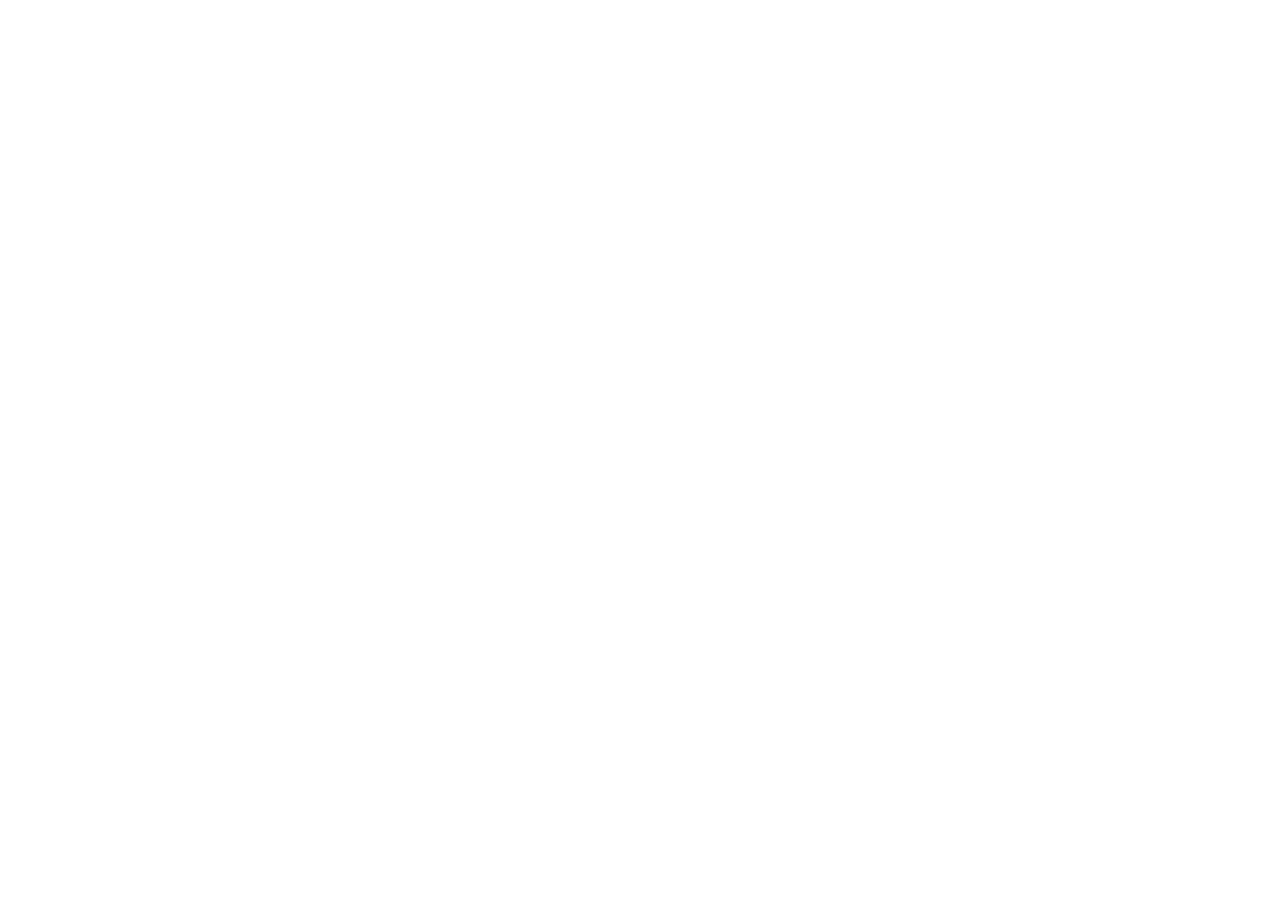
==== index.html @ b4b34c53 "Sketch Website V1.0" ====
<!DOCTYPE html PUBLIC "-//W3C//DTD XHTML 1.0 Transitional//EN" "http://www.w3.org/TR/xhtml1/DTD/xhtml1-transitional.dtd">
<html xmlns="http://www.w3.org/1999/xhtml">
<head>
<meta http-equiv="Content-Type" content="text/html; charset=utf-8" />
<title>Untitled Document</title>
</head>

<body>
</body>
</html>
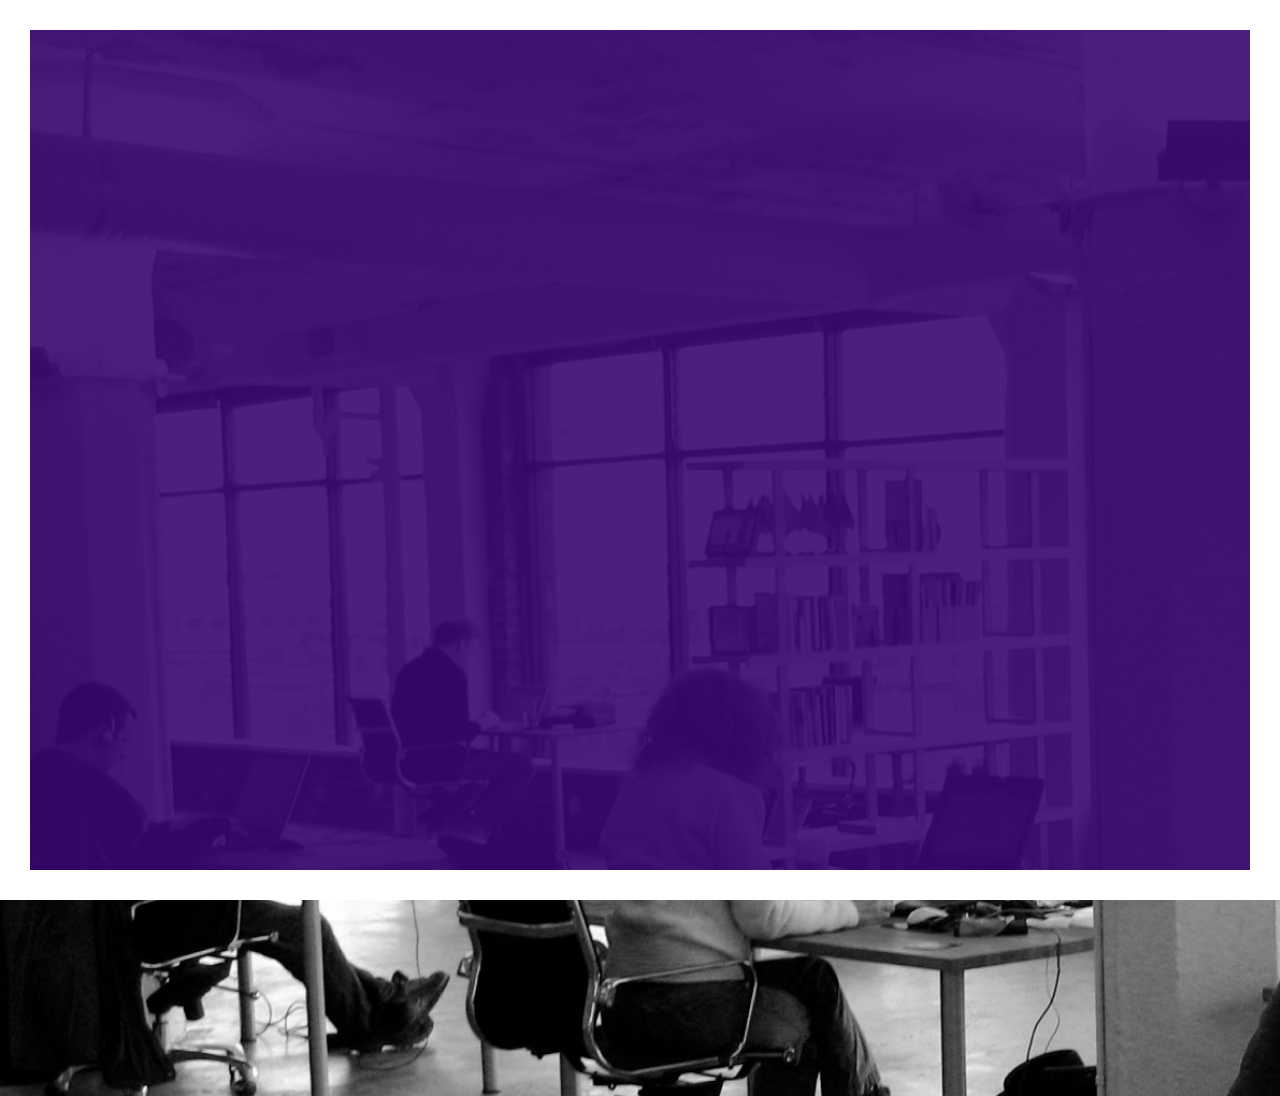
==== commit 918afe8e: "Sketch Website V1.1" ====
--- a/index.html
+++ b/index.html
@@ -3,8 +3,20 @@
 <head>
 <meta http-equiv="Content-Type" content="text/html; charset=utf-8" />
 <title>Untitled Document</title>
+<link href="style.css" rel="stylesheet" type="text/css" />
 </head>
 
 <body>
+	<div class="container">
+		<div class="border">
+        	<div class="bt-overlay"></div>
+        </div>
+	</div>
+    
+    <div class="video">
+        <video id="top-videos" width="1920" height="1080" preload="none" autoplay="true" loop="true">
+          <source type="video/mp4" src="http://760fab52b62bda908b8e-72a4d129c1c47c03568d5975f144faa1.r37.cf3.rackcdn.com/1605259.mp4">
+        </video>
+      </div>
 </body>
 </html>
--- a/style.css
+++ b/style.css
@@ -0,0 +1,28 @@
+@charset "utf-8";
+/* CSS Document */
+body {
+	background: url(images/bg.jpg) no-repeat;
+	background-size:cover;
+}
+
+.border {
+	height: 100%;
+	border-width: 30px 30px 30px 30px;
+	position: fixed;
+	top: 0;
+	left: 0;
+	width: 100%;
+	border-style: solid;
+	border-color: #fff;
+	-webkit-backface-visibility: hidden;
+	box-sizing: border-box;
+	background: rgba(56,7,112,0.9);
+}
+
+.bt-menu-open .bt-overlay {
+	height: 100%;
+}
+.bt-overlay {
+	position: absolute;
+	width: 100%;
+}
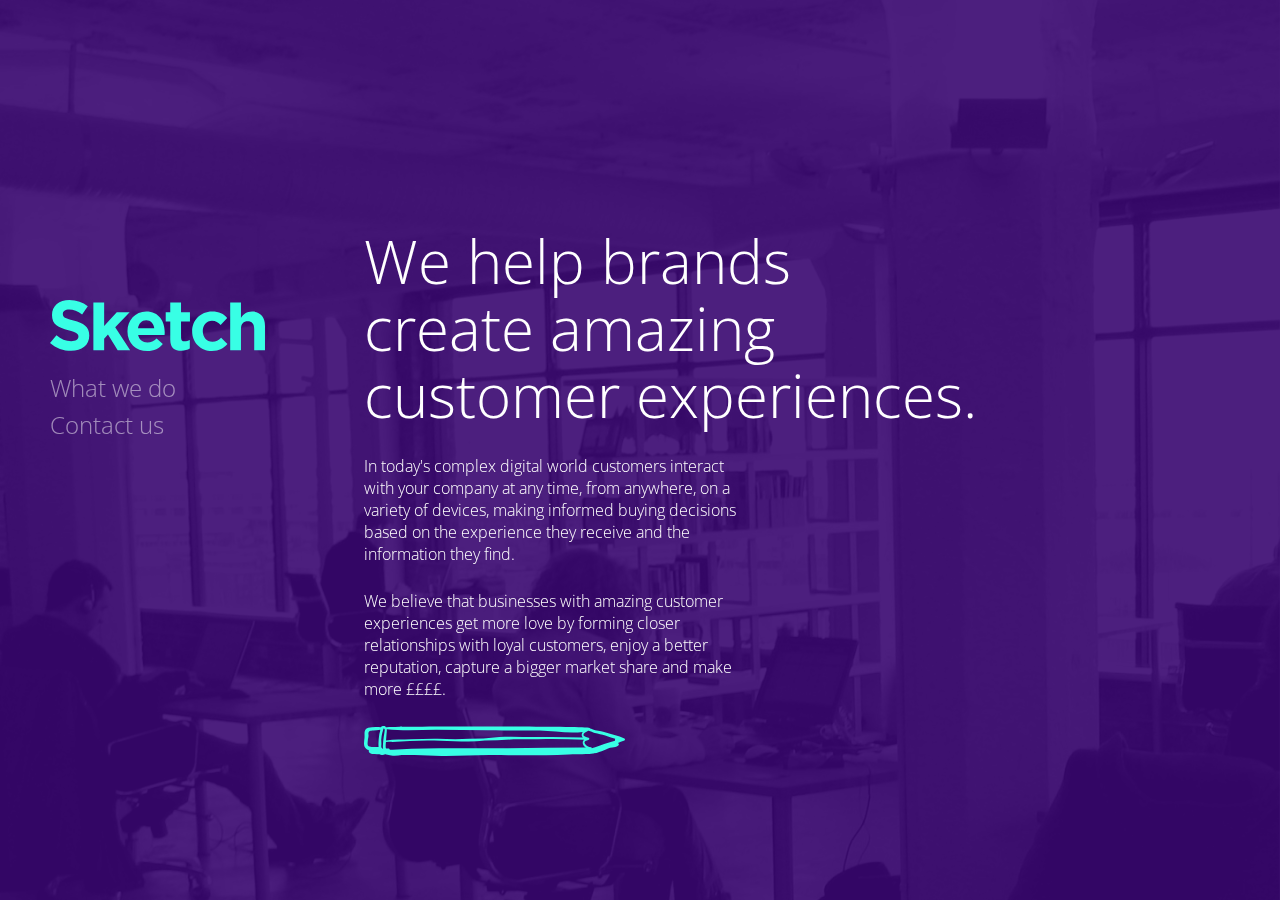
==== commit 77d778ab: "Sketch Website V1.2" ====
--- a/index.html
+++ b/index.html
@@ -1,22 +1,81 @@
-<!DOCTYPE html PUBLIC "-//W3C//DTD XHTML 1.0 Transitional//EN" "http://www.w3.org/TR/xhtml1/DTD/xhtml1-transitional.dtd">
-<html xmlns="http://www.w3.org/1999/xhtml">
+<!DOCTYPE html>
 <head>
 <meta http-equiv="Content-Type" content="text/html; charset=utf-8" />
 <title>Untitled Document</title>
 <link href="style.css" rel="stylesheet" type="text/css" />
+<script src="http://ajax.googleapis.com/ajax/libs/jquery/1.10.2/jquery.min.js"></script>
+<link href='http://fonts.googleapis.com/css?family=Open+Sans:400,600,300' rel='stylesheet' type='text/css'>
 </head>
 
 <body>
-	<div class="container">
-		<div class="border">
-        	<div class="bt-overlay"></div>
+
+<div id="wrapper">
+    
+<div class="container" id="slide_1">
+    <div class="column_1">
+    	<div class="column_2">
+            <header>
+                <img src="images/sketch-logo.svg" />
+            </header>
+            <nav>
+                <ul>
+                    <li><a id="nav_1" href="#">What we do</a></li>
+                    <li><a id="nav_2" href="#">Contact us</a></li>
+                </ul>
+            </nav>
         </div>
-	</div>
-    
-    <div class="video">
-        <video id="top-videos" width="1920" height="1080" preload="none" autoplay="true" loop="true">
-          <source type="video/mp4" src="http://760fab52b62bda908b8e-72a4d129c1c47c03568d5975f144faa1.r37.cf3.rackcdn.com/1605259.mp4">
-        </video>
-      </div>
+    	<div class="column_3" id="home">
+            <header>
+                <h1>We help brands <br/>create amazing customer experiences.</h1> 
+            </header>
+			<p>
+            In today's complex digital world customers interact with your company at any time, from anywhere, on a variety of devices, making informed buying decisions based on the experience they receive and the information they find. 
+            </p>
+            <p>
+            We believe that businesses with amazing customer experiences get more love by forming closer relationships with loyal customers, enjoy a better reputation, capture a bigger market share and make more ££££.
+            </p>
+            <img src="images/pencil-icon.svg" />
+        </div>
+     
+     
+<div class="column_3" id="contact">
+            <header>
+                <h1>Get in touch</h1> 
+            </header>
+			<p>
+            In today's complex digital world customers interact with your company at any time, from anywhere, on a variety of devices, making informed buying decisions based on the experience they receive and the information they find. 
+            </p>
+            <p>
+            We believe that businesses with amazing customer experiences get more love by forming closer relationships with loyal customers, enjoy a better reputation, capture a bigger market share and make more ££££.
+            </p>
+            <img src="images/pencil-icon.svg" />
+        </div>   
+    </div>
+</div>
+    <div id="overlay">
+        <div class="purple"></div>
+        <div class="orange"></div>
+    </div>
+
+<video autoplay="true" loop="true" id="bgvid">
+    <source id="webm" src="videos/oceans.webmsd.webm" type="video/webm">
+    <source id="mp4" src="videos/oceans.mp4" type="video/mp4">
+</video>
+
+</div>
+
+
+
+<script type="text/javascript">
+	myVid=document.getElementById("bgvid");
+	myVid.muted=true;
+	
+	$('#nav_1').click(function(){
+		$('#overlay .purple').css({top: "-100%"});
+		$('#overlay .orange').css({top: 0});
+		$('#home').css({"display":"none"});
+		$('#contact').css({"display":"block"});
+	});
+</script>
 </body>
 </html>
--- a/style.css
+++ b/style.css
@@ -1,28 +1,187 @@
 @charset "utf-8";
 /* CSS Document */
+
+html, body {
+	height:100%;
+	padding:0;
+	margin:0;
+}
+
 body {
-	background: url(images/bg.jpg) no-repeat;
-	background-size:cover;
+	/*background: url(images/bg.jpg) no-repeat;
+	background-size:cover;*/
+	font-family: 'open sans', Helvetica, Arial, sans-serif;
+	font-weight: 400;
+
+}
+
+a {
+	text-decoration:none;
+}
+a,
+a:active,
+a:visited,
+a:focus {
+	color: #fff;
 }
 
 .border {
 	height: 100%;
-	border-width: 30px 30px 30px 30px;
 	position: fixed;
 	top: 0;
 	left: 0;
 	width: 100%;
 	border-style: solid;
 	border-color: #fff;
-	-webkit-backface-visibility: hidden;
 	box-sizing: border-box;
-	background: rgba(56,7,112,0.9);
+	-webkit-box-sizing: border-box;
+	-moz-box-sizing: border-box;	/*background: rgba(56,7,112,0.9);*/
+	background:none;
+	z-index: 100;
 }
 
-.bt-menu-open .bt-overlay {
-	height: 100%;
+
+
+video {
+	position: fixed;
+	right: 0;
+	bottom: 0;
+	min-width: 100%;
+	min-height: 100%;
+	width: auto;
+	height: auto;
+	z-index: -100;
+	background: url(images/bg.jpg) no-repeat;
+	background-size: cover;
 }
-.bt-overlay {
-	position: absolute;
-	width: 100%;
+#overlay {
+	position:relative;
+	top:0;
+	left:0;
+	width:100%;
+	height:100%;
 }
+#slide_1, #slide_2 {
+	position:absolute;
+	top:0;
+	left:0;
+}
+
+#slide_2 {
+	top:100%;
+	z-index:100;
+}
+
+#overlay .purple {
+	background: rgba(56,7,112,0.9);
+	position:absolute;
+	top:0;
+	left:0;
+	width:100%;
+	height:100%;
+-webkit-transition: all 800ms cubic-bezier(0.190, 1.000, 0.220, 1.000); 
+   -moz-transition: all 800ms cubic-bezier(0.190, 1.000, 0.220, 1.000); 
+     -o-transition: all 800ms cubic-bezier(0.190, 1.000, 0.220, 1.000); 
+        transition: all 800ms cubic-bezier(0.190, 1.000, 0.220, 1.000); /* easeOutExpo */
+
+}
+
+
+#overlay .orange {
+	background: rgba(215,84,4,0.9);
+	position:absolute;
+	top:100%;
+	left:0;
+	width:100%;
+	height:100%;
+-webkit-transition: all 800ms cubic-bezier(0.190, 1.000, 0.220, 1.000); 
+   -moz-transition: all 800ms cubic-bezier(0.190, 1.000, 0.220, 1.000); 
+     -o-transition: all 800ms cubic-bezier(0.190, 1.000, 0.220, 1.000); 
+        transition: all 800ms cubic-bezier(0.190, 1.000, 0.220, 1.000); /* easeOutExpo */
+
+}
+
+.container {
+	height:100%;
+	width:100%;
+	/*
+	border-width: 30px 30px 30px 30px;
+	border-style: solid;
+	border-color: #fff;
+	*/
+	box-sizing: border-box;
+-webkit-box-sizing: border-box;
+-moz-box-sizing: border-box;	
+position:relative;
+	
+-webkit-transition: all 800ms cubic-bezier(0.190, 1.000, 0.220, 1.000); 
+   -moz-transition: all 800ms cubic-bezier(0.190, 1.000, 0.220, 1.000); 
+     -o-transition: all 800ms cubic-bezier(0.190, 1.000, 0.220, 1.000); 
+        transition: all 800ms cubic-bezier(0.190, 1.000, 0.220, 1.000); /* easeOutExpo */
+}
+
+.column_1 {
+	position:relative;
+	z-index:100;
+	width: 1024px;
+}
+
+.column_2 {
+	width:265px;
+	float:left;
+	padding-left:50px;
+	box-sizing:border-box;
+	margin-top:300px;
+}
+
+.column_3 {
+	width:660px;
+	float:right;
+		margin-top:228px;
+	box-sizing:border-box;
+
+}
+
+
+.column_3 p {
+	font-weight: 300;
+	width:390px;
+	color: #fff;
+	margin: 1.6em 0;
+}
+
+h1 {
+	font-size: 60px;
+	line-height: 67px;
+	color: #fff;
+	margin:0;
+	font-weight: 300;
+}
+
+.column_2 img {
+	width:215px;
+}
+
+
+nav ul {
+	list-style: none;
+	padding:0;
+	font-size:24px;
+	font-weight: 300;
+	opacity: 0.5;
+	margin:0.6em 0 0 0;
+}
+
+nav ul li {
+	margin: 0.2em 0;
+}
+
+#wrapper {
+	width:100%;
+	height:100%;
+	overflow:hidden;
+}
+
+#contact {
+	display:none;
+}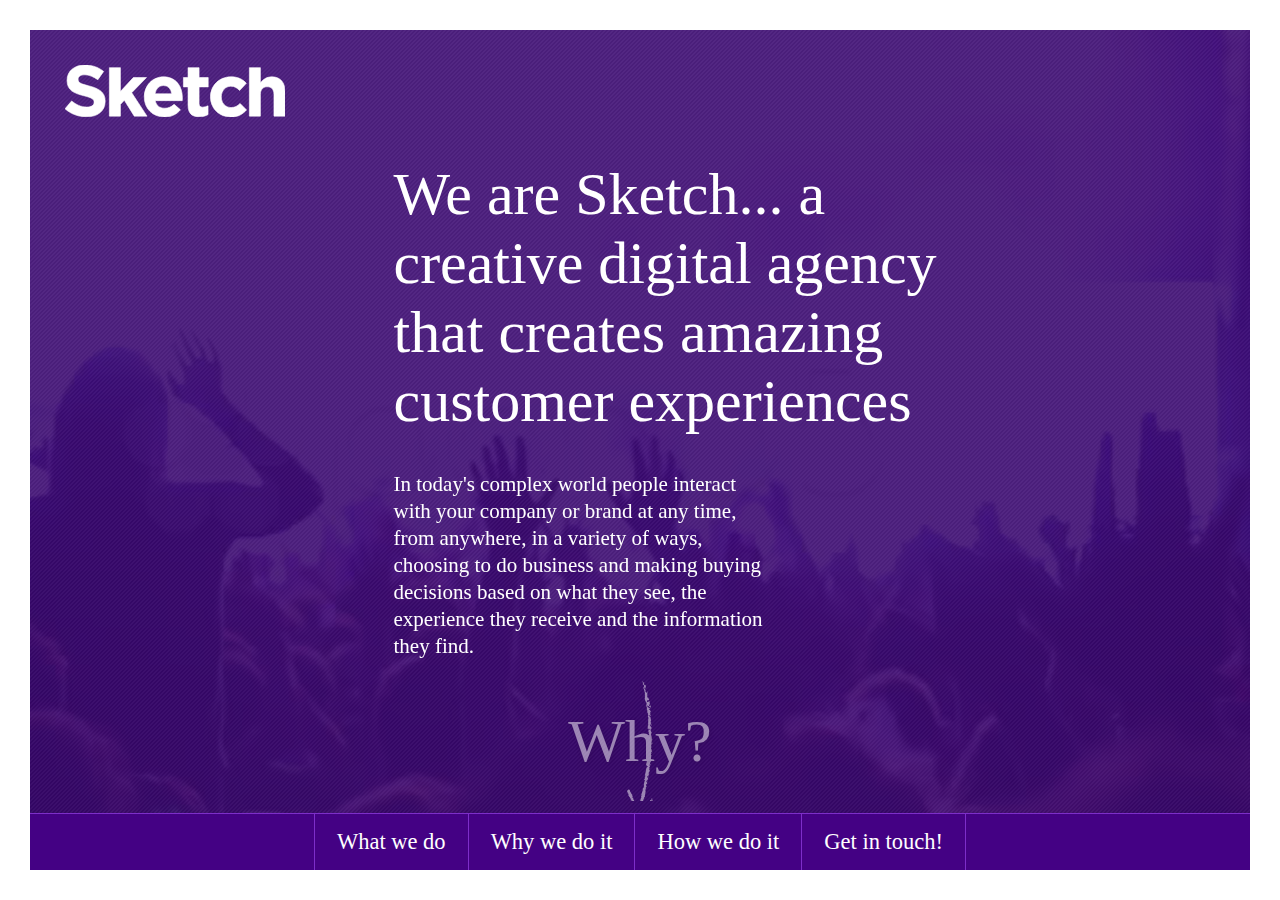
==== commit 4a301c2c: "Sketch Website V1.3" ====
--- a/index.html
+++ b/index.html
@@ -1,81 +1,62 @@
 <!DOCTYPE html>
+<html>
 <head>
-<meta http-equiv="Content-Type" content="text/html; charset=utf-8" />
-<title>Untitled Document</title>
-<link href="style.css" rel="stylesheet" type="text/css" />
-<script src="http://ajax.googleapis.com/ajax/libs/jquery/1.10.2/jquery.min.js"></script>
-<link href='http://fonts.googleapis.com/css?family=Open+Sans:400,600,300' rel='stylesheet' type='text/css'>
+  <title>Sketch</title>
+  <meta name="viewport" content="initial-scale=1.0, width=device-width, minimum-scale=1.0, maximum-scale=2.0">
+
+  <link href='http://fonts.googleapis.com/css?family=Source+Sans+Pro:400,700,400italic,700italic|PT+Serif:400,700,400italic,700italic' rel='stylesheet' type='text/css'>
+  <link href='css/styles.css' rel='stylesheet' type='text/css'>
+  <script type="text/javascript" src="http://fast.fonts.net/jsapi/efa2f888-2591-45e8-8e5b-c14ae2a02d82.js"></script>
+  <script type="text/javascript" src='js/lib/jquery.js'></script>
+
 </head>
-
 <body>
-
 <div id="wrapper">
-    
-<div class="container" id="slide_1">
-    <div class="column_1">
-    	<div class="column_2">
-            <header>
-                <img src="images/sketch-logo.svg" />
-            </header>
-            <nav>
-                <ul>
-                    <li><a id="nav_1" href="#">What we do</a></li>
-                    <li><a id="nav_2" href="#">Contact us</a></li>
-                </ul>
-            </nav>
-        </div>
-    	<div class="column_3" id="home">
-            <header>
-                <h1>We help brands <br/>create amazing customer experiences.</h1> 
-            </header>
-			<p>
-            In today's complex digital world customers interact with your company at any time, from anywhere, on a variety of devices, making informed buying decisions based on the experience they receive and the information they find. 
-            </p>
-            <p>
-            We believe that businesses with amazing customer experiences get more love by forming closer relationships with loyal customers, enjoy a better reputation, capture a bigger market share and make more ££££.
-            </p>
-            <img src="images/pencil-icon.svg" />
-        </div>
-     
-     
-<div class="column_3" id="contact">
-            <header>
-                <h1>Get in touch</h1> 
-            </header>
-			<p>
-            In today's complex digital world customers interact with your company at any time, from anywhere, on a variety of devices, making informed buying decisions based on the experience they receive and the information they find. 
-            </p>
-            <p>
-            We believe that businesses with amazing customer experiences get more love by forming closer relationships with loyal customers, enjoy a better reputation, capture a bigger market share and make more ££££.
-            </p>
-            <img src="images/pencil-icon.svg" />
-        </div>   
-    </div>
-</div>
-    <div id="overlay">
-        <div class="purple"></div>
-        <div class="orange"></div>
-    </div>
-
-<video autoplay="true" loop="true" id="bgvid">
-    <source id="webm" src="videos/oceans.webmsd.webm" type="video/webm">
-    <source id="mp4" src="videos/oceans.mp4" type="video/mp4">
-</video>
-
-</div>
+  <!-- Page. --> 
+  <div id="logo">
+  	<img src="images/sketch-logo-white.svg" width="220" />
+  </div>
+ 
+  <nav id="menu-outer">
+  <div class="table">
+    <ul id="horizontal-list">
+      <li class="first"><a href="#1">What we do</a></li>
+      <li><a href="#2">Why we do it</a></li>
+      <li><a href="#3">How we do it</a></li>
+      <li class="last"><a href="#4">Get in touch!</a></li>
+    </ul>
+  </div>
+</nav>
 
 
+  <article class='page hidden'>
+    <div class='big-image vidStart'>
+        <div class='inner'>
+          <div class='fader'>
+            <div class='text'>
+              <h1 class='question'></h1>
+              <h2 class='description'></h2>
+            </div>
+          </div>
+        </div>
+    </div>
+    
+    <div class='content'>
+      <h1 class='title'></h1>
+      <div class='text clearfix'></div>
+    </div>
+    
+  </article>
+  
+  <div id="overlay">
+    <video autoplay loop id="bgvid">
+        <source id="webm" src="videos/vid_1.webm" type="video/webm">
+        <source id="mp4" src="videos/vid_1.mp4" type="video/mp4">
+    </video>
+  </div>
+  
+</div>
+  <script type="text/javascript" src='js/app.js'></script>
 
-<script type="text/javascript">
-	myVid=document.getElementById("bgvid");
-	myVid.muted=true;
-	
-	$('#nav_1').click(function(){
-		$('#overlay .purple').css({top: "-100%"});
-		$('#overlay .orange').css({top: 0});
-		$('#home').css({"display":"none"});
-		$('#contact').css({"display":"block"});
-	});
-</script>
 </body>
-</html>
+</html>--- a/css/styles.css
+++ b/css/styles.css
@@ -0,0 +1,539 @@
+/* line 2, ../scss/_extensions.scss */
+html, body {
+	height:100%;
+}
+
+
+.container, body article.page .content {
+  max-width: 600px;
+  margin: 0 auto;
+}
+
+/* line 7, ../scss/_extensions.scss */
+.stretchy-bg, body article.page .big-image {
+  background-position: center center;
+  background-repeat: none;
+  -webkit-background-size: cover;
+  -moz-background-size: cover;
+  -o-background-size: cover;
+  background-size: cover;
+}
+
+/* line 13, ../scss/_extensions.scss */
+.big-image, body article.page .big-image {
+  height: 300px;
+}
+@media only screen and (min-width: 500px) {
+  /* line 13, ../scss/_extensions.scss */
+  .big-image, body article.page .big-image {
+    height: 120px;
+  }
+}
+
+/* line 61, ../../../../../../../../../Applications/LiveReload.app/Contents/Resources/SASS.lrplugin/lib/compass/frameworks/compass/stylesheets/compass/typography/_vertical_rhythm.scss */
+* html {
+  font-size: 125%;
+}
+
+/* line 64, ../../../../../../../../../Applications/LiveReload.app/Contents/Resources/SASS.lrplugin/lib/compass/frameworks/compass/stylesheets/compass/typography/_vertical_rhythm.scss */
+html {
+  font-size: 20px;
+  line-height: 0.3em;
+}
+
+/* line 4, ../scss/_mixins.scss */
+::-webkit-scrollbar {
+  width: 3px;
+  height: 3px;
+}
+
+/* line 9, ../scss/_mixins.scss */
+::-webkit-scrollbar-thumb {
+  background: #666666;
+}
+
+/* line 13, ../scss/_mixins.scss */
+::-webkit-scrollbar-track {
+  background: rgba(255, 255, 255, 0.1);
+}
+
+/* line 18, ../scss/_mixins.scss */
+body {
+  scrollbar-face-color: #666666;
+  scrollbar-track-color: rgba(255, 255, 255, 0.1);
+}
+
+/* line 11, ../scss/styles.scss */
+body {
+	font-family:'HelveticaNeueW01-Thin';
+  color: #fff;
+  padding: 20px;
+  padding: 30px;
+  margin: 0;
+  -webkit-backface-visibility: hidden;
+  -webkit-font-smoothing: antialiased;
+  text-rendering: optimizeLegibility;
+  line-height: 1.8em;
+  /* Responsive typography, yay! */
+  font-size: 80%;
+  /* Page-wrap styles.  */
+  	box-sizing:border-box;
+
+}
+@media only screen and (min-width: 500px) {
+  /* line 11, ../scss/styles.scss */
+  body {
+    font-size: 100%;
+  }
+}
+/* line 27, ../scss/styles.scss */
+body h1 {
+	font-family:'HelveticaNeueW01-Thin';
+	font-weight: normal;
+	font-size: 60px;
+	/*font-family:'HelveticaNeueW01-55Roma';*/
+}
+/* line 31, ../scss/styles.scss */
+body h1, body h2, body h3, body h4, body h5, body h6 {
+  color: #fff;
+}
+/* line 36, ../scss/styles.scss */
+body article.page {
+  -webkit-transform-origin: bottom center;
+  /* Class applied when when page fades away. */
+  /* The large image that accompanies every post. */
+  /* The content. */
+}
+/* line 39, ../scss/styles.scss */
+body article.page.hidden {
+  display: none;
+}
+/* line 42, ../scss/styles.scss */
+body article.page .big-image, body article.page .big-image {
+  cursor: pointer;
+    	background: url(../images/arrow-1.svg) no-repeat center top;
+		opacity:0.5;
+		-webkit-transition: opacity 800ms cubic-bezier(0.190, 1.000, 0.220, 1.000); 
+    -moz-transition: opacity 800ms cubic-bezier(0.190, 1.000, 0.220, 1.000); 
+	-o-transition: opacity 800ms cubic-bezier(0.190, 1.000, 0.220, 1.000); 
+	transition: opacity 800ms cubic-bezier(0.190, 1.000, 0.220, 1.000); 
+
+}
+
+body article.page.next .big-image:hover {
+	opacity:1;
+}
+
+body article.page.current .big-image,
+body article.page.fade-up-out .big-image {
+	opacity:0;
+	padding-top:0;
+}
+
+body article.page.fade-up-out 
+/* line 43, ../scss/styles.scss */
+body article.page.next .big-image .inner, body article.page.next .big-image .inner {
+  opacity: 1;
+}
+/* line 47, ../scss/styles.scss */
+body article.page.content-hidden .content {
+  /*display: none;*/
+  opacity:0;
+		-webkit-transition: all 800ms cubic-bezier(0.190, 1.000, 0.220, 1.000); 
+    -moz-transition: all 800ms cubic-bezier(0.190, 1.000, 0.220, 1.000); 
+	-o-transition: all 800ms cubic-bezier(0.190, 1.000, 0.220, 1.000); 
+	transition: all 800ms cubic-bezier(0.190, 1.000, 0.220, 1.000); /* easeOutExpo */
+   transition-delay: 0.2s;
+-webkit-transition-delay: 0.2s; /* Safari */
+}
+
+body article .content {
+	opacity: 1;
+		-webkit-transition: all 800ms cubic-bezier(0.190, 1.000, 0.220, 1.000); 
+    -moz-transition: all 800ms cubic-bezier(0.190, 1.000, 0.220, 1.000); 
+	-o-transition: all 800ms cubic-bezier(0.190, 1.000, 0.220, 1.000); 
+	transition: all 800ms cubic-bezier(0.190, 1.000, 0.220, 1.000); /* easeOutExpo */
+   transition-delay: 0.2s;
+-webkit-transition-delay: 0.2s; /* Safari */
+}
+
+/* line 51, ../scss/styles.scss */
+body article.page.fade-up-out {
+  opacity: 1;
+  /*
+  -webkit-transform: translate3d(0, -100%, 0);
+  -moz-transform:  translate3d(0, -100%, 0);
+  -ms-transform:  translate3d(0, -100%, 0);
+  -o-transform:  translate3d(0, -100%, 0);
+  transform:  translate3d(0, -100%, 0);
+  */
+ 	-webkit-transform-origin: 50% 100%;
+	-webkit-animation: rotateFoldTop .7s both ease;
+	-moz-transform-origin: 50% 100%;
+	-moz-animation: rotateFoldTop .7s both ease;
+	transform-origin: 50% 100%;
+	animation: rotateFoldTop .7s both ease;
+
+  -webkit-transition: all 750ms cubic-bezier(0.165, 0.84, 0.44, 1);
+  -moz-transition: all 750ms cubic-bezier(0.165, 0.84, 0.44, 1);
+  -o-transition: all 750ms cubic-bezier(0.165, 0.84, 0.44, 1);
+  transition: all 750ms cubic-bezier(0.165, 0.84, 0.44, 1);
+
+}
+/* line 57, ../scss/styles.scss */
+body article.page.easing-upward {
+  -webkit-transition: all 750ms cubic-bezier(0.165, 0.84, 0.44, 1);
+  -moz-transition: all 750ms cubic-bezier(0.165, 0.84, 0.44, 1);
+  -o-transition: all 750ms cubic-bezier(0.165, 0.84, 0.44, 1);
+  transition: all 750ms cubic-bezier(0.165, 0.84, 0.44, 1);
+   transition-delay: 0.2s;
+-webkit-transition-delay: 0.2s; /* Safari */
+}
+/* line 62, ../scss/styles.scss */
+body article.page .big-image, body article.page .big-image {
+  font-size: 80%;
+}
+@media only screen and (min-width: 500px) {
+  /* line 62, ../scss/styles.scss */
+  body article.page .big-image, body article.page .big-image {
+    font-size: 100%;
+  }
+}
+/* line 69, ../scss/styles.scss */
+body article.page .big-image .inner, body article.page .big-image .inner {
+  position: relative;
+  width: 100%;
+  height: 100%;
+  text-align: center;
+  opacity: 0;
+  text-shadow: 1px 1px 5px rgba(0, 0, 0, 0.2);
+  -webkit-transition: all 0.8s ease;
+  -moz-transition: all 0.8s ease;
+  -o-transition: all 0.8s ease;
+  transition: all 0.8s ease;
+    transition-delay: 1.2s;
+-webkit-transition-delay: 1.2s; /* Safari */
+
+}
+/* line 78, ../scss/styles.scss */
+body article.page .big-image .inner .fader, body article.page .big-image .inner .fader {
+  width: 100%;
+  height: 100%;
+  /*background: rgba(0, 0, 0, 0.3);*/
+}
+/* line 83, ../scss/styles.scss */
+body article.page .big-image .inner .fader .text {
+  position: absolute;
+  top: 50%;
+  left: 50%;
+  width: 80%;
+  -webkit-transform: translateX(-50%) translateY(-50%);
+  -moz-transform: translateX(-50%) translateY(-50%);
+  -ms-transform: translateX(-50%) translateY(-50%);
+  -o-transform: translateX(-50%) translateY(-50%);
+  transform: translateX(-50%) translateY(-50%);
+
+}
+/* line 89, ../scss/styles.scss */
+body article.page .big-image .inner .fader .text a, body article.page .big-image .inner .fader .text h1, body article.page .big-image .inner .fader .text h2 {
+  color: white;
+}
+/* line 91, ../scss/styles.scss */
+body article.page .big-image .inner .fader .text a {
+  color: white;
+  border-bottom: 1px solid white;
+  text-decoration: none;
+  font-style: italic;
+  font-size: 0.8em;
+  line-height: 1.5em;
+}
+/* line 99, ../scss/styles.scss */
+body article.page .big-image .inner .fader .text h1 {
+  margin: 0;
+  margin-top: 0.1em;
+  padding-top: 0em;
+  padding-bottom: 0em;
+  margin-bottom: 0em;
+  font-size: 3em;
+  line-height: 1.1em;
+}
+/*
+body article.content-hidden .big-image .inner .fader .text h1 {
+	opacity: 0.5;
+		-webkit-transition: all 800ms cubic-bezier(0.190, 1.000, 0.220, 1.000); 
+    -moz-transition: all 800ms cubic-bezier(0.190, 1.000, 0.220, 1.000); 
+	-o-transition: all 800ms cubic-bezier(0.190, 1.000, 0.220, 1.000); 
+	transition: all 800ms cubic-bezier(0.190, 1.000, 0.220, 1.000); 
+
+}
+
+body article.content-hidden .big-image .inner .fader .text h1:hover {
+	opacity:1;
+}
+*/
+/* line 105, ../scss/styles.scss */
+body article.page .big-image .inner .fader .text h2 {
+  margin: 0;
+  font-style: italic;
+  font-weight: normal;
+  margin-top: 0.2em;
+  padding-top: 0em;
+  padding-bottom: 0em;
+  margin-bottom: 0em;
+  font-size: 1.5em;
+  line-height: 1.2em;
+}
+/* line 119, ../scss/styles.scss */
+body article.page .content {
+  padding: 10px 0 0 107px;
+}
+/* line 123, ../scss/styles.scss */
+body article.page .content h3 {
+  color: #999;
+  font-family: 'Source Sans Pro', serif;
+  font-weight: 400;
+  margin-top: 3em;
+  padding-top: 0em;
+  padding-bottom: 0em;
+  margin-bottom: 0.375em;
+  font-size: 0.8em;
+  line-height: 1.5em;
+}
+/* line 131, ../scss/styles.scss */
+body article.page .content h1 {
+  margin-top: 0em;
+  padding-top: 0em;
+  padding-bottom: 0em;
+  margin-bottom: 0.24em;
+  font-size: 60px;
+  line-height: 1.15em;
+}
+
+body article.page4 .content h1 {
+	font-size:33px;
+}
+
+/* line 136, ../scss/styles.scss */
+body article.page .content h2.description {
+  font-weight: normal;
+  font-style: italic;
+}
+/* line 140, ../scss/styles.scss */
+/*body article.page .content p:last-child {
+  margin-bottom: 3em;
+}*/
+
+video {
+	position: absolute;
+	right: 0;
+	bottom: 0;
+	min-width: 100%;
+	min-height: 100%;
+	width: auto;
+	height: auto;
+	z-index: -100;
+	background-size: cover;
+}
+
+#overlay .purple {
+	background: rgba(56,7,112,0.9);
+	position:absolute;
+	top:0;
+	left:0;
+	width:100%;
+	height:100%;
+	-webkit-transition: all 800ms cubic-bezier(0.190, 1.000, 0.220, 1.000); 
+    -moz-transition: all 800ms cubic-bezier(0.190, 1.000, 0.220, 1.000); 
+	-o-transition: all 800ms cubic-bezier(0.190, 1.000, 0.220, 1.000); 
+	transition: all 800ms cubic-bezier(0.190, 1.000, 0.220, 1.000); /* easeOutExpo */
+
+}
+
+#overlay {
+		z-index: -100;
+	position:absolute;
+	top:0;
+	left:0;
+	width:100%;
+	height:100%;
+
+}
+
+#wrapper {
+width: 100%;
+height: 100%;
+overflow: hidden;
+position: relative;
+box-sizing:border-box;
+
+background: rgba(56,7,112,0.9); /* Chrome10+,Safari5.1+ */
+}
+
+#wrapper {
+	background-image: url(../images/bg-stripe.png);
+	background-repeat:repeat;
+		-webkit-transition: background-color 800ms cubic-bezier(0.190, 1.000, 0.220, 1.000); 
+    -moz-transition: background-color 800ms cubic-bezier(0.190, 1.000, 0.220, 1.000); 
+	-o-transition: background-color 800ms cubic-bezier(0.190, 1.000, 0.220, 1.000); 
+	transition: background-color 800ms cubic-bezier(0.190, 1.000, 0.220, 1.000); /* easeOutExpo */
+
+}
+
+#wrapper.orange {
+	background-color: rgba(215,84,4,0.9); /* Chrome10+,Safari5.1+ */
+}
+#wrapper.purple {
+background-color: rgba(56,7,112,0.9); /* Chrome10+,Safari5.1+ */
+}
+#wrapper.blue {
+	background-color: rgba(3,73,201,0.9); /* Chrome10+,Safari5.1+ */
+}
+#wrapper.green {
+	background-color: rgba(79,177,0,0.9); /* Chrome10+,Safari5.1+ */
+}
+
+
+@-webkit-keyframes rotateFoldTop {
+	to { opacity: 0; -webkit-transform: translateY(-100%) rotateX(90deg); }
+}
+@-moz-keyframes rotateFoldTop {
+	to { opacity: 0; -moz-transform: translateY(-100%) rotateX(90deg); }
+}
+@keyframes rotateFoldTop {
+	to { opacity: 0; transform: translateY(-100%) rotateX(90deg); }
+}
+
+p {
+	font-size:21px;
+	line-height:27px;
+	font-weight:normal;
+}
+
+nav {
+	position: absolute;
+	z-index:100000;
+	width:100%;
+	background: #440184;
+	bottom:0;
+}
+
+.orange .content img {
+	float: left;
+	margin-left: -15px;
+}
+
+.orange p {
+	padding-left: 30px;
+margin-top: 10px;}
+
+
+.page1 .content, .page5 .content {
+	background:url(../images/pencil.svg) no-repeat top left;
+	background-size:contain;
+}
+
+
+.text p {
+	width: 380px;
+/*padding-bottom: 30px;*/
+float:left;
+}
+
+article {
+	clear:both;
+}
+
+.clearfix:after { 
+   content: "."; 
+   visibility: hidden; 
+   display: block; 
+   height: 0; 
+   clear: both;
+}
+
+#logo {
+	position: absolute;
+	left: 35px;
+	top:35px;
+}
+
+.page5 .big-image,
+.page4 .big-image {
+	display:none;
+}
+
+#menu-outer {
+	border-top: 1px solid #7d2ec9;
+}
+#menu-outer,
+ul#horizontal-list li a,
+ul#horizontal-list li.first a
+{
+		-webkit-transition: background-color 800ms cubic-bezier(0.190, 1.000, 0.220, 1.000); 
+    -moz-transition: background-color 800ms cubic-bezier(0.190, 1.000, 0.220, 1.000); 
+	-o-transition: background-color 800ms cubic-bezier(0.190, 1.000, 0.220, 1.000); 
+	transition: background-color 800ms cubic-bezier(0.190, 1.000, 0.220, 1.000); /* easeOutExpo */
+}
+
+.purple #menu-outer,
+.purple ul#horizontal-list li a,
+.purple ul#horizontal-list li.first a
+{
+	background: #440184;
+	border-color: #7d2ec9;
+}
+.orange #menu-outer,
+.orange ul#horizontal-list li a,
+.orange ul#horizontal-list li.first a
+ {
+	background: #e3661a;
+	border-color: #ffa66f;
+}
+.blue #menu-outer,
+.blue ul#horizontal-list li a,
+.blue ul#horizontal-list li.first a
+ {
+	background: #0e54d3;
+	border-color: #4f8dff;
+}
+.green #menu-outer,
+.green ul#horizontal-list li a,
+.green ul#horizontal-list li.first a
+ {
+	background: #63bf19;
+	border-color: #72ff00;
+}
+
+
+.table {
+	display: table;   /* Allow the centering to work */
+	margin: 0 auto;
+}
+
+ul#horizontal-list {
+	min-width: 640px;
+	list-style: none;
+	line-height:normal;
+	margin:0;
+	padding:0;
+	}
+	ul#horizontal-list li {
+		display: inline;
+		
+	}
+		ul#horizontal-list li a {
+		display: block;
+		padding:15px 22px;
+		float:left;
+		color: #fff;
+		text-decoration: none;
+		border-right: 1px solid #7d2ec9;
+		font-size:22.5px;
+	}
+	ul#horizontal-list li a:hover,
+	ul#horizontal-list li.first a:hover {
+		background: rgba(0,0,0,0.2);
+	}
+	ul#horizontal-list li.first a {
+		border-left: 1px solid #7d2ec9;
+	}